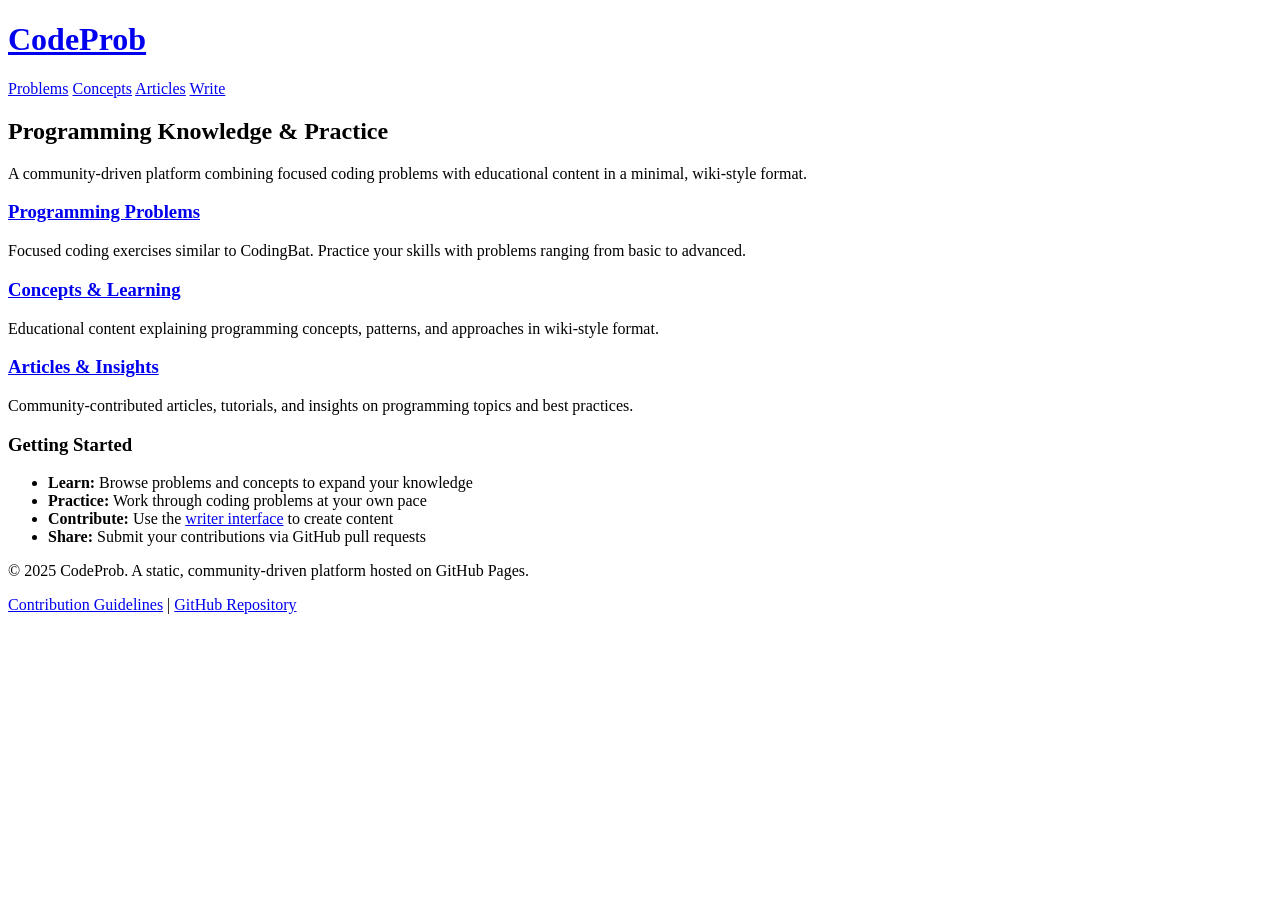
==== index.html @ 5ab917a1 "Update index.html" ====
<!DOCTYPE html>
<html lang="en">
<head>
    <meta charset="UTF-8">
    <meta name="viewport" content="width=device-width, initial-scale=1.0">
    <title>CodeProb - Programming Knowledge & Practice</title>
    <link rel="stylesheet" href="assets/css/main.css">
</head>
<body>
    <header class="site-header">
        <div class="container">
            <h1 class="site-title">
                <a href="https://codeprob.github.io/CodeProb">CodeProb</a>
            </h1>
            <nav class="main-nav">
                <a href="problems/index.html" class="nav-link">Problems</a>
                <a href="concepts/index.html" class="nav-link">Concepts</a>
                <a href="articles/index.html" class="nav-link">Articles</a>
                <a href="writer.html" class="nav-link nav-link--writer">Write</a>
            </nav>
        </div>
    </header>

    <main class="main-content">
        <div class="container">
            <section class="hero">
                <h2>Programming Knowledge & Practice</h2>
                <p>A community-driven platform combining focused coding problems with educational content in a minimal, wiki-style format.</p>
            </section>

            <section class="content-categories">
                <div class="category-grid">
                    <div class="category-card">
                        <h3><a href="problems/index.html">Programming Problems</a></h3>
                        <p>Focused coding exercises similar to CodingBat. Practice your skills with problems ranging from basic to advanced.</p>
                    </div>
                    
                    <div class="category-card">
                        <h3><a href="concepts/index.html">Concepts & Learning</a></h3>
                        <p>Educational content explaining programming concepts, patterns, and approaches in wiki-style format.</p>
                    </div>
                    
                    <div class="category-card">
                        <h3><a href="articles/index.html">Articles & Insights</a></h3>
                        <p>Community-contributed articles, tutorials, and insights on programming topics and best practices.</p>
                    </div>
                </div>
            </section>

            <section class="getting-started">
                <h3>Getting Started</h3>
                <ul>
                    <li><strong>Learn:</strong> Browse problems and concepts to expand your knowledge</li>
                    <li><strong>Practice:</strong> Work through coding problems at your own pace</li>
                    <li><strong>Contribute:</strong> Use the <a href="writer.html">writer interface</a> to create content</li>
                    <li><strong>Share:</strong> Submit your contributions via GitHub pull requests</li>
                </ul>
            </section>
        </div>
    </main>

    <footer class="site-footer">
        <div class="container">
            <p>&copy; 2025 CodeProb. A static, community-driven platform hosted on GitHub Pages.</p>
            <p><a href="docs/contributing.html">Contribution Guidelines</a> | <a href="https://github.com/codeprob/codeprob">GitHub Repository</a></p>
        </div>
    </footer>

    <script src="assets/js/main.js"></script>
</body>
</html>
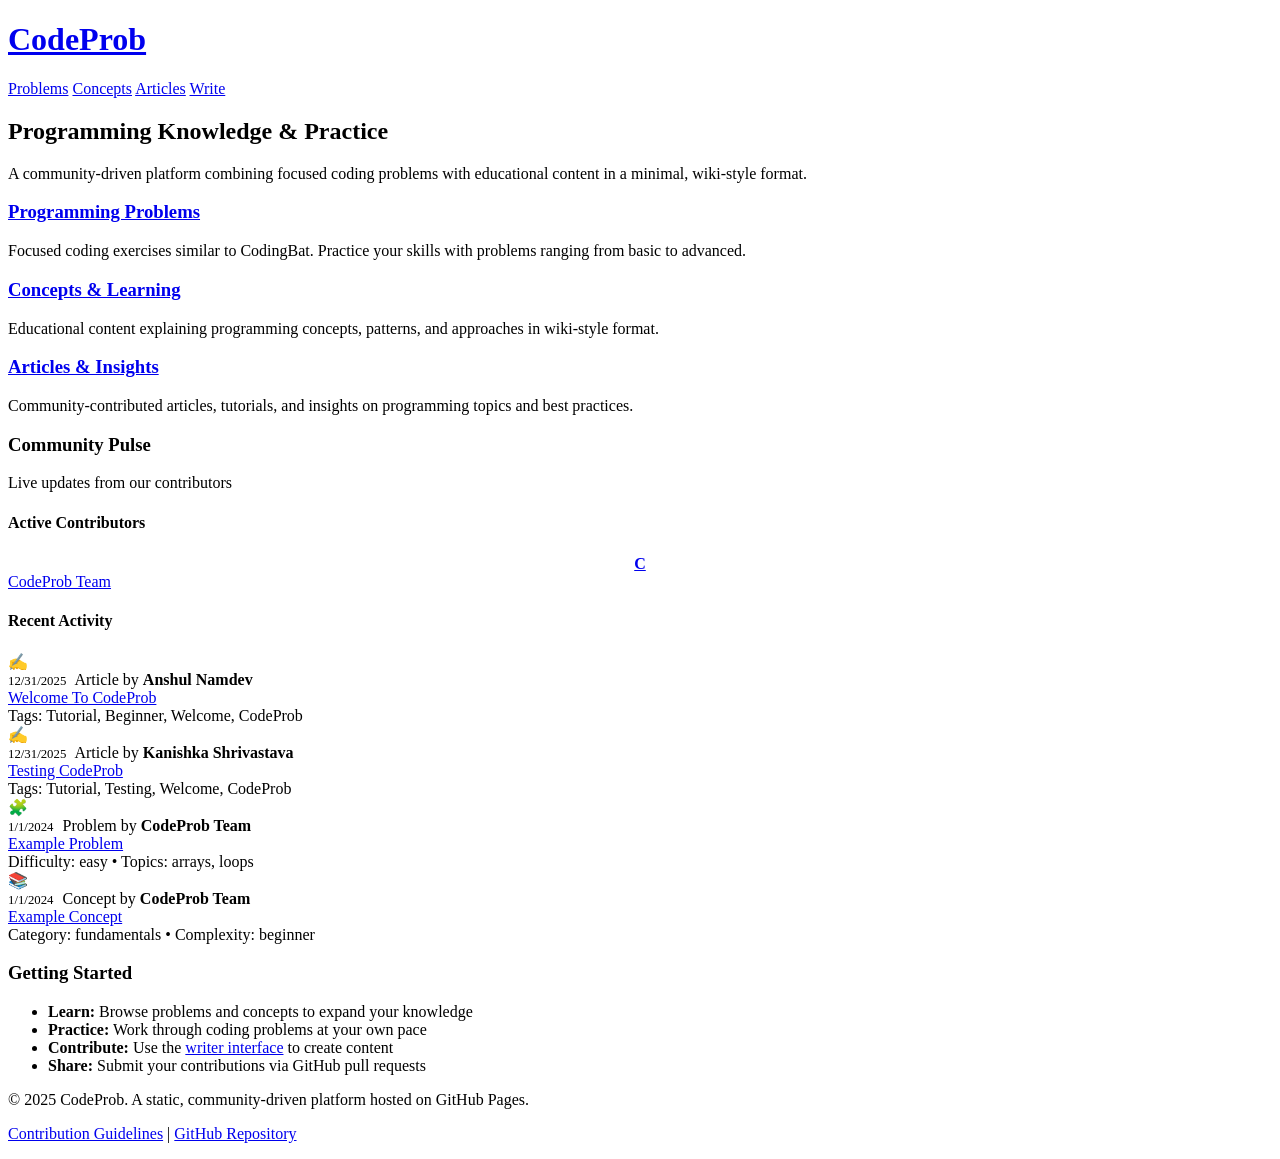
==== commit 314a52f3: "Added Contributors & Activity On Front Page" ====
--- a/index.html
+++ b/index.html
@@ -1,11 +1,13 @@
 <!DOCTYPE html>
 <html lang="en">
+
 <head>
     <meta charset="UTF-8">
     <meta name="viewport" content="width=device-width, initial-scale=1.0">
     <title>CodeProb - Programming Knowledge & Practice</title>
     <link rel="stylesheet" href="assets/css/main.css">
 </head>
+
 <body>
     <header class="site-header">
         <div class="container">
@@ -25,24 +27,52 @@
         <div class="container">
             <section class="hero">
                 <h2>Programming Knowledge & Practice</h2>
-                <p>A community-driven platform combining focused coding problems with educational content in a minimal, wiki-style format.</p>
+                <p>A community-driven platform combining focused coding problems with educational content in a minimal,
+                    wiki-style format.</p>
             </section>
 
             <section class="content-categories">
                 <div class="category-grid">
                     <div class="category-card">
                         <h3><a href="problems/index.html">Programming Problems</a></h3>
-                        <p>Focused coding exercises similar to CodingBat. Practice your skills with problems ranging from basic to advanced.</p>
+                        <p>Focused coding exercises similar to CodingBat. Practice your skills with problems ranging
+                            from basic to advanced.</p>
                     </div>
-                    
+
                     <div class="category-card">
                         <h3><a href="concepts/index.html">Concepts & Learning</a></h3>
-                        <p>Educational content explaining programming concepts, patterns, and approaches in wiki-style format.</p>
+                        <p>Educational content explaining programming concepts, patterns, and approaches in wiki-style
+                            format.</p>
                     </div>
-                    
+
                     <div class="category-card">
                         <h3><a href="articles/index.html">Articles & Insights</a></h3>
-                        <p>Community-contributed articles, tutorials, and insights on programming topics and best practices.</p>
+                        <p>Community-contributed articles, tutorials, and insights on programming topics and best
+                            practices.</p>
+                    </div>
+                </div>
+            </section>
+
+            <!-- Community Dashboard -->
+            <section class="community-dashboard">
+                <div class="dashboard-header">
+                    <h3>Community Pulse</h3>
+                    <p>Live updates from our contributors</p>
+                </div>
+
+                <div class="contributors-section">
+                    <h4>Active Contributors</h4>
+                    <div class="contributors-scroll" id="contributors-list">
+                        <!-- Populated by JS -->
+                        <div class="loading-state">Loading contributors...</div>
+                    </div>
+                </div>
+
+                <div class="activity-section">
+                    <h4>Recent Activity</h4>
+                    <div class="activity-feed" id="activity-feed">
+                        <!-- Populated by JS -->
+                        <div class="loading-state">Loading activity...</div>
                     </div>
                 </div>
             </section>
@@ -52,7 +82,8 @@
                 <ul>
                     <li><strong>Learn:</strong> Browse problems and concepts to expand your knowledge</li>
                     <li><strong>Practice:</strong> Work through coding problems at your own pace</li>
-                    <li><strong>Contribute:</strong> Use the <a href="writer.html">writer interface</a> to create content</li>
+                    <li><strong>Contribute:</strong> Use the <a href="writer.html">writer interface</a> to create
+                        content</li>
                     <li><strong>Share:</strong> Submit your contributions via GitHub pull requests</li>
                 </ul>
             </section>
@@ -62,10 +93,12 @@
     <footer class="site-footer">
         <div class="container">
             <p>&copy; 2025 CodeProb. A static, community-driven platform hosted on GitHub Pages.</p>
-            <p><a href="docs/contributing.html">Contribution Guidelines</a> | <a href="https://github.com/codeprob/codeprob">GitHub Repository</a></p>
+            <p><a href="docs/contributing.html">Contribution Guidelines</a> | <a
+                    href="https://github.com/codeprob/codeprob">GitHub Repository</a></p>
         </div>
     </footer>
 
     <script src="assets/js/main.js"></script>
 </body>
+
 </html>
